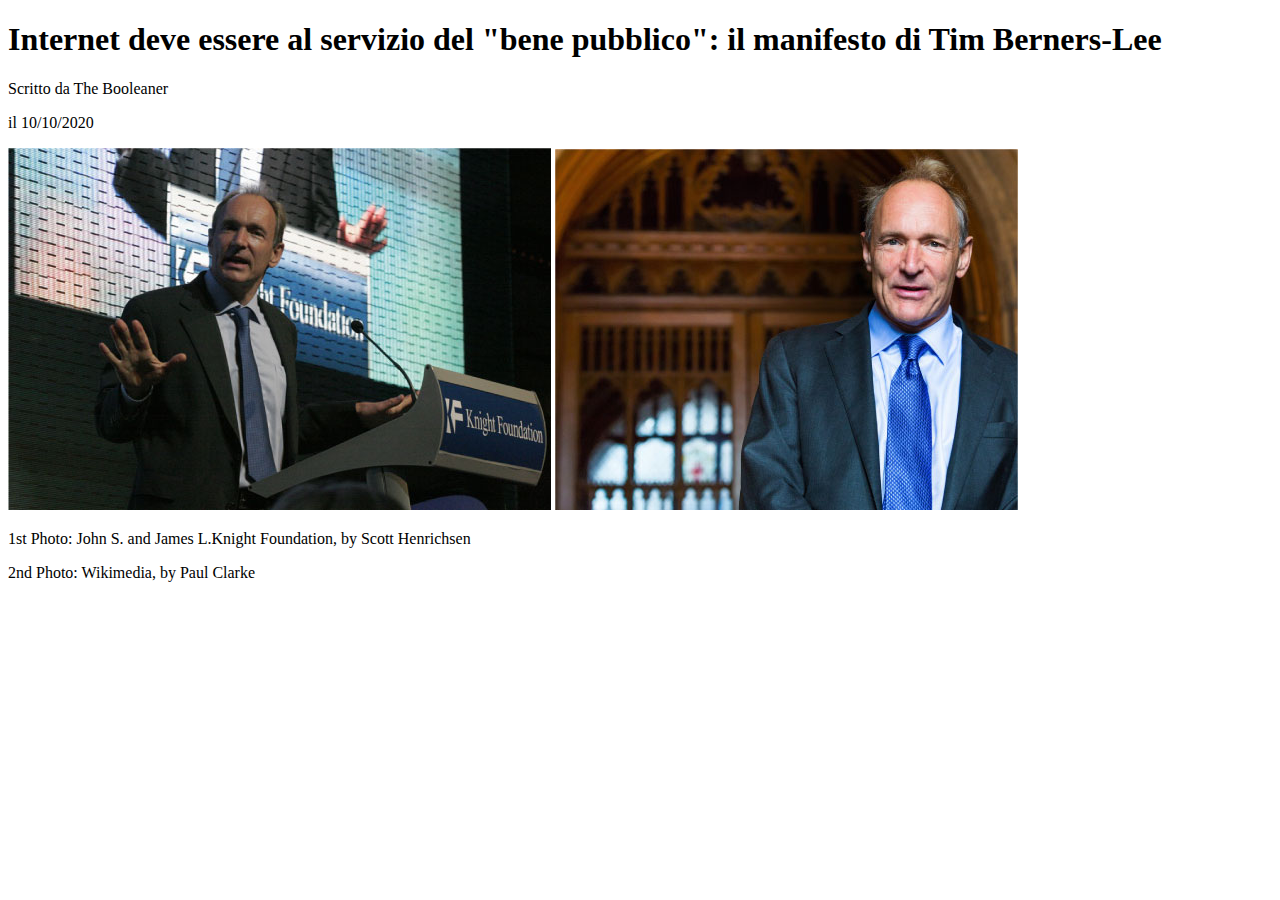
==== index.html @ fe5a6b71 "added html header" ====
<!DOCTYPE html>
<html lang="en">
<head>
    <meta charset="UTF-8">
    <meta name="viewport" content="width=device-width, initial-scale=1.0">
    <title>Document</title>
</head>
<body>
    <header>
        <section>
            <h1>
                Internet deve essere al servizio del "bene pubblico": il manifesto di Tim Berners-Lee
            </h1>
            <p>
                Scritto da The Booleaner
            </p>
            <p>
                il 10/10/2020
            </p>
            <img src="./assets/img/tim-1.jpg">
            <img src="./assets/img/tim-2.jpg">
            <p>
                1st Photo: John S. and James L.Knight Foundation, by Scott Henrichsen
            </p>
            <p>
                2nd Photo: Wikimedia, by Paul Clarke
            </p>
        </section>  
    </header>

    <main>

    </main>
    
    <footer>

    </footer>
</body>
</html>
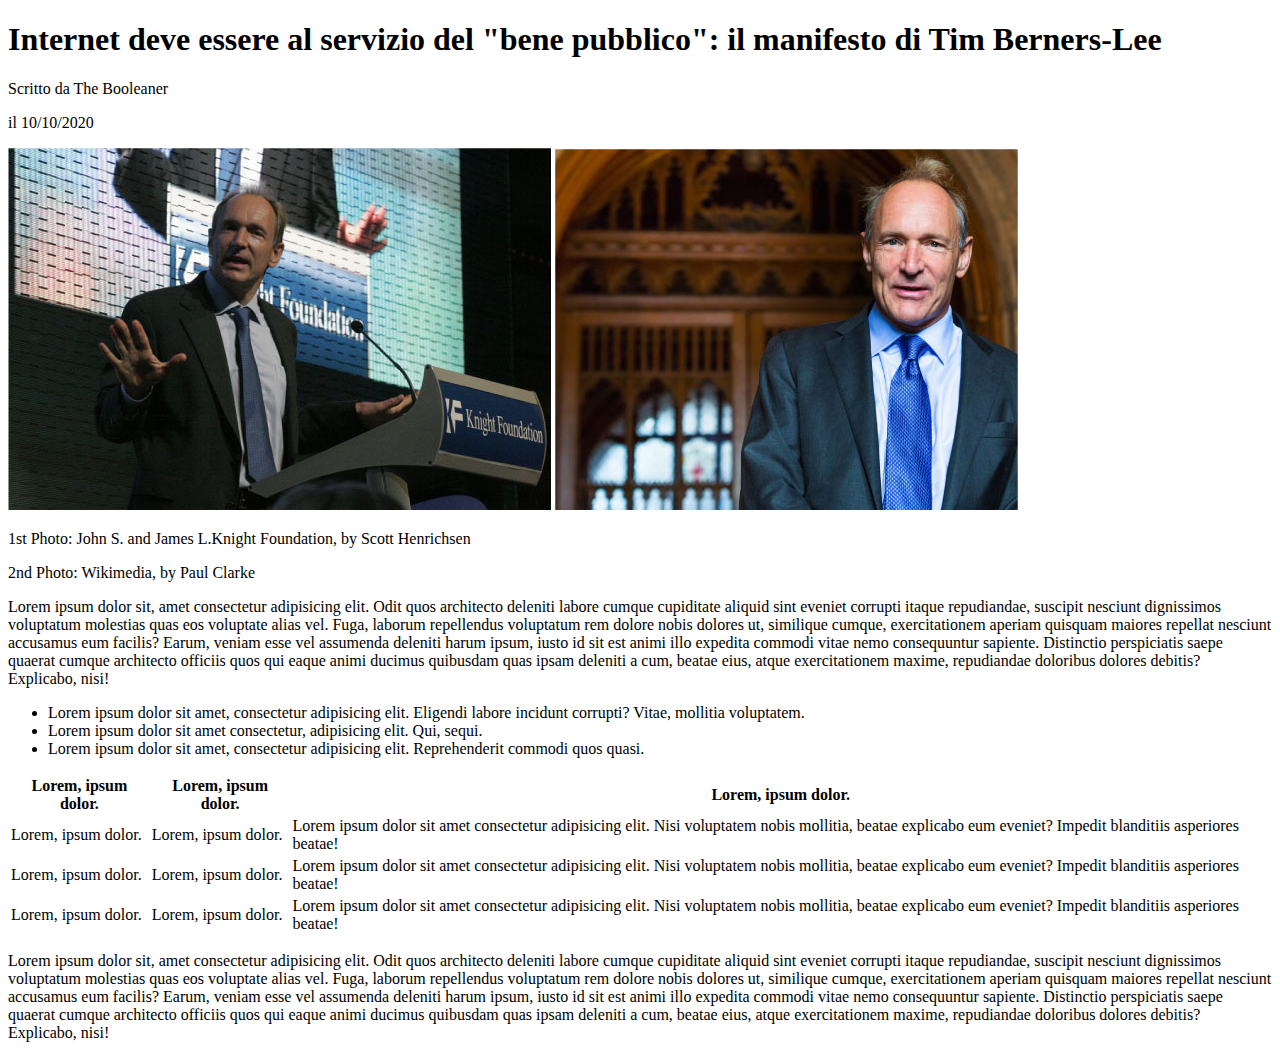
==== commit 6f938230: "added html main" ====
--- a/index.html
+++ b/index.html
@@ -29,7 +29,76 @@
     </header>
 
     <main>
+        <p>
+            Lorem ipsum dolor sit, amet consectetur adipisicing elit. Odit quos architecto deleniti labore cumque cupiditate aliquid sint eveniet corrupti itaque repudiandae, suscipit nesciunt dignissimos voluptatum molestias quas eos voluptate alias vel. Fuga, laborum repellendus voluptatum rem dolore nobis dolores ut, similique cumque, exercitationem aperiam quisquam maiores repellat nesciunt accusamus eum facilis? Earum, veniam esse vel assumenda deleniti harum ipsum, iusto id sit est animi illo expedita commodi vitae nemo consequuntur sapiente. Distinctio perspiciatis saepe quaerat cumque architecto officiis quos qui eaque animi ducimus quibusdam quas ipsam deleniti a cum, beatae eius, atque exercitationem maxime, repudiandae doloribus dolores debitis? Explicabo, nisi!
+        </p>
 
+        <ul>
+            <li>
+                Lorem ipsum dolor sit amet, consectetur adipisicing elit. Eligendi labore incidunt corrupti? Vitae, mollitia voluptatem.
+            </li>
+            <li>
+                Lorem ipsum dolor sit amet consectetur, adipisicing elit. Qui, sequi.
+            </li>
+            <li>
+                Lorem ipsum dolor sit amet, consectetur adipisicing elit. Reprehenderit commodi quos quasi.
+            </li>
+        </ul>
+
+        <table>
+            <thead>
+                <tr>
+                    <th>
+                        Lorem, ipsum dolor.
+                    </th>
+                    <th>
+                        Lorem, ipsum dolor.
+                    </th>
+                    <th>
+                        Lorem, ipsum dolor.
+                    </th>
+                </tr>
+            </thead>
+            <tbody>
+                <tr>
+                    <td>
+                        Lorem, ipsum dolor.
+                    </td>
+                    <td>
+                        Lorem, ipsum dolor.
+                    </td>
+                    <td>
+                        Lorem ipsum dolor sit amet consectetur adipisicing elit. Nisi voluptatem nobis mollitia, beatae explicabo eum eveniet? Impedit blanditiis asperiores beatae!
+                    </td>
+                </tr>
+                <tr>
+                    <td>
+                        Lorem, ipsum dolor.
+                    </td>
+                    <td>
+                        Lorem, ipsum dolor.
+                    </td>
+                    <td>
+                        Lorem ipsum dolor sit amet consectetur adipisicing elit. Nisi voluptatem nobis mollitia, beatae explicabo eum eveniet? Impedit blanditiis asperiores beatae!
+                    </td>
+                </tr>
+                <tr>
+                    <td>
+                        Lorem, ipsum dolor.
+                    </td>
+                    <td>
+                        Lorem, ipsum dolor.
+                    </td>
+                    <td>
+                        Lorem ipsum dolor sit amet consectetur adipisicing elit. Nisi voluptatem nobis mollitia, beatae explicabo eum eveniet? Impedit blanditiis asperiores beatae!
+                    </td>
+                </tr>
+            </tbody>
+        </table>
+
+        <p>
+            Lorem ipsum dolor sit, amet consectetur adipisicing elit. Odit quos architecto deleniti labore cumque cupiditate aliquid sint eveniet corrupti itaque repudiandae, suscipit nesciunt dignissimos voluptatum molestias quas eos voluptate alias vel. Fuga, laborum repellendus voluptatum rem dolore nobis dolores ut, similique cumque, exercitationem aperiam quisquam maiores repellat nesciunt accusamus eum facilis? Earum, veniam esse vel assumenda deleniti harum ipsum, iusto id sit est animi illo expedita commodi vitae nemo consequuntur sapiente. Distinctio perspiciatis saepe quaerat cumque architecto officiis quos qui eaque animi ducimus quibusdam quas ipsam deleniti a cum, beatae eius, atque exercitationem maxime, repudiandae doloribus dolores debitis? Explicabo, nisi!
+        </p>
     </main>
     
     <footer>
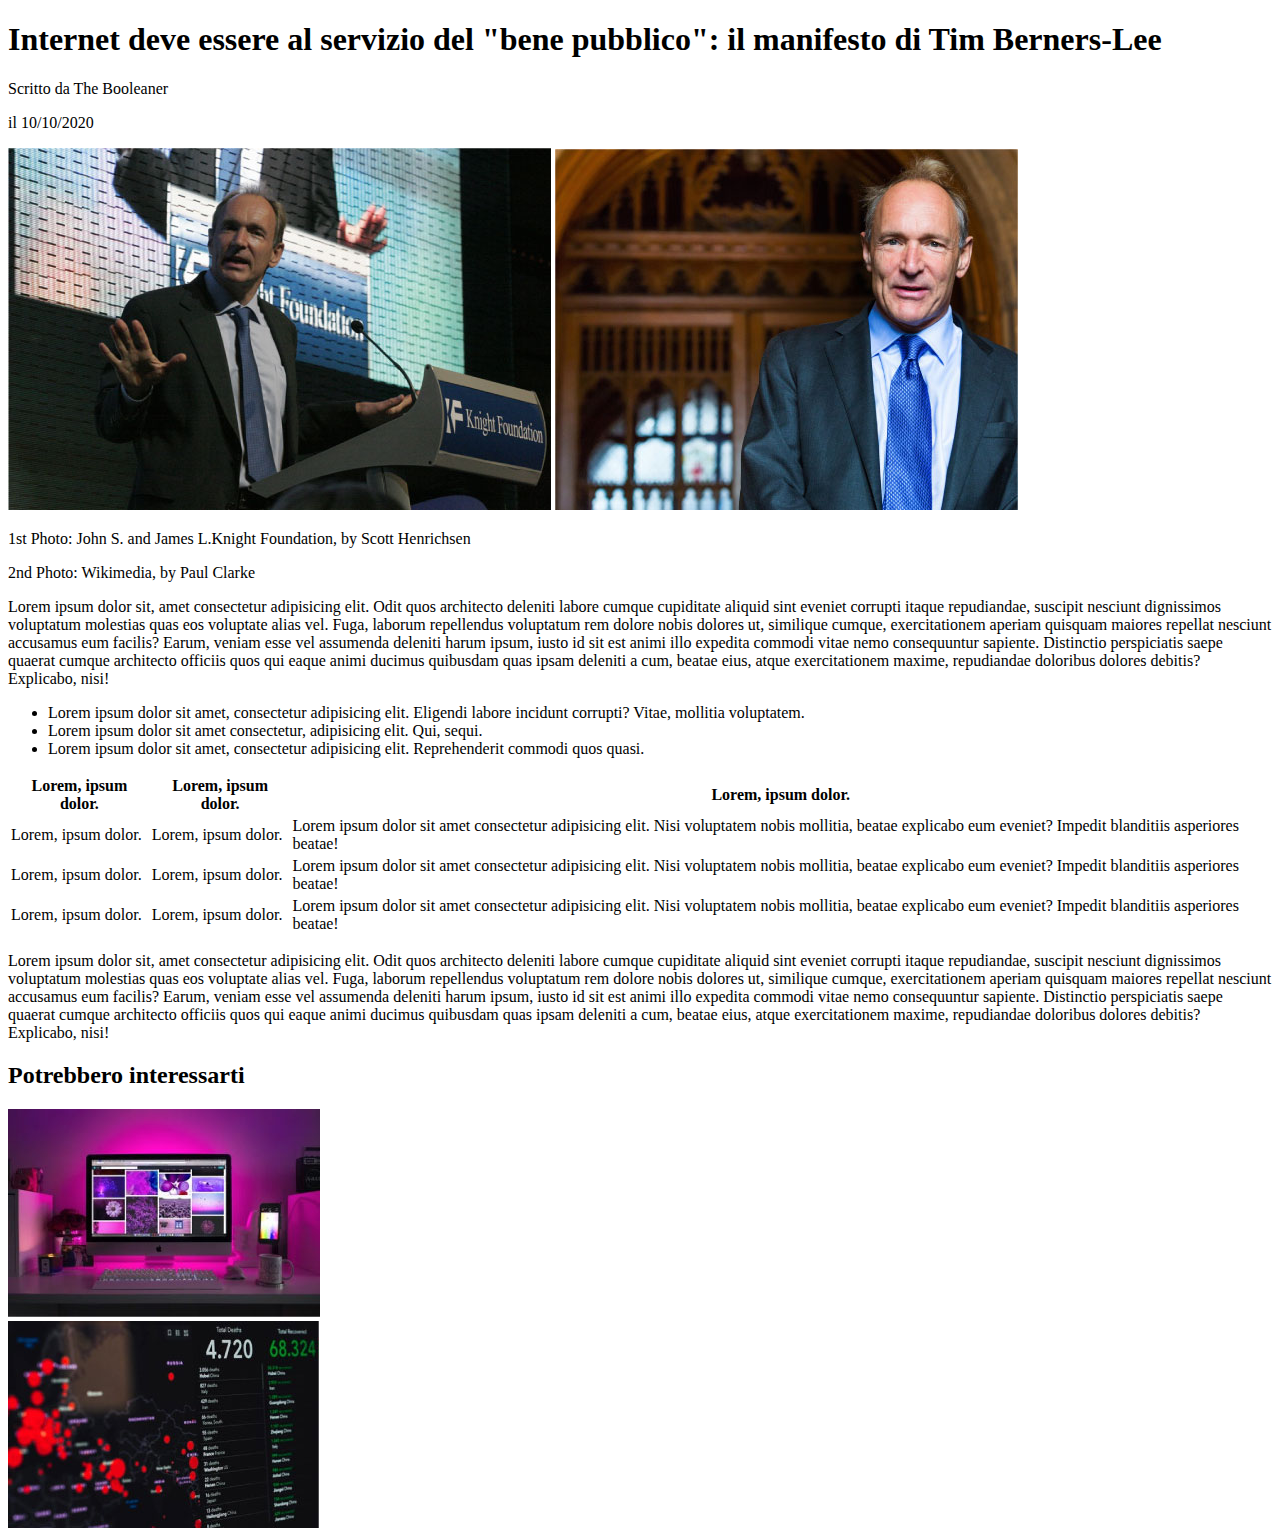
==== commit a363a833: "added footer html" ====
--- a/index.html
+++ b/index.html
@@ -4,6 +4,7 @@
     <meta charset="UTF-8">
     <meta name="viewport" content="width=device-width, initial-scale=1.0">
     <title>Document</title>
+    <link rel="stylesheet" href="./css/style.css">
 </head>
 <body>
     <header>
@@ -102,7 +103,12 @@
     </main>
     
     <footer>
-
+        <h2>
+            Potrebbero interessarti
+        </h2>
+        <img src="assets/img/monitor.jpg">
+        <br>
+        <img src="assets/img/graph.jpg">
     </footer>
 </body>
 </html>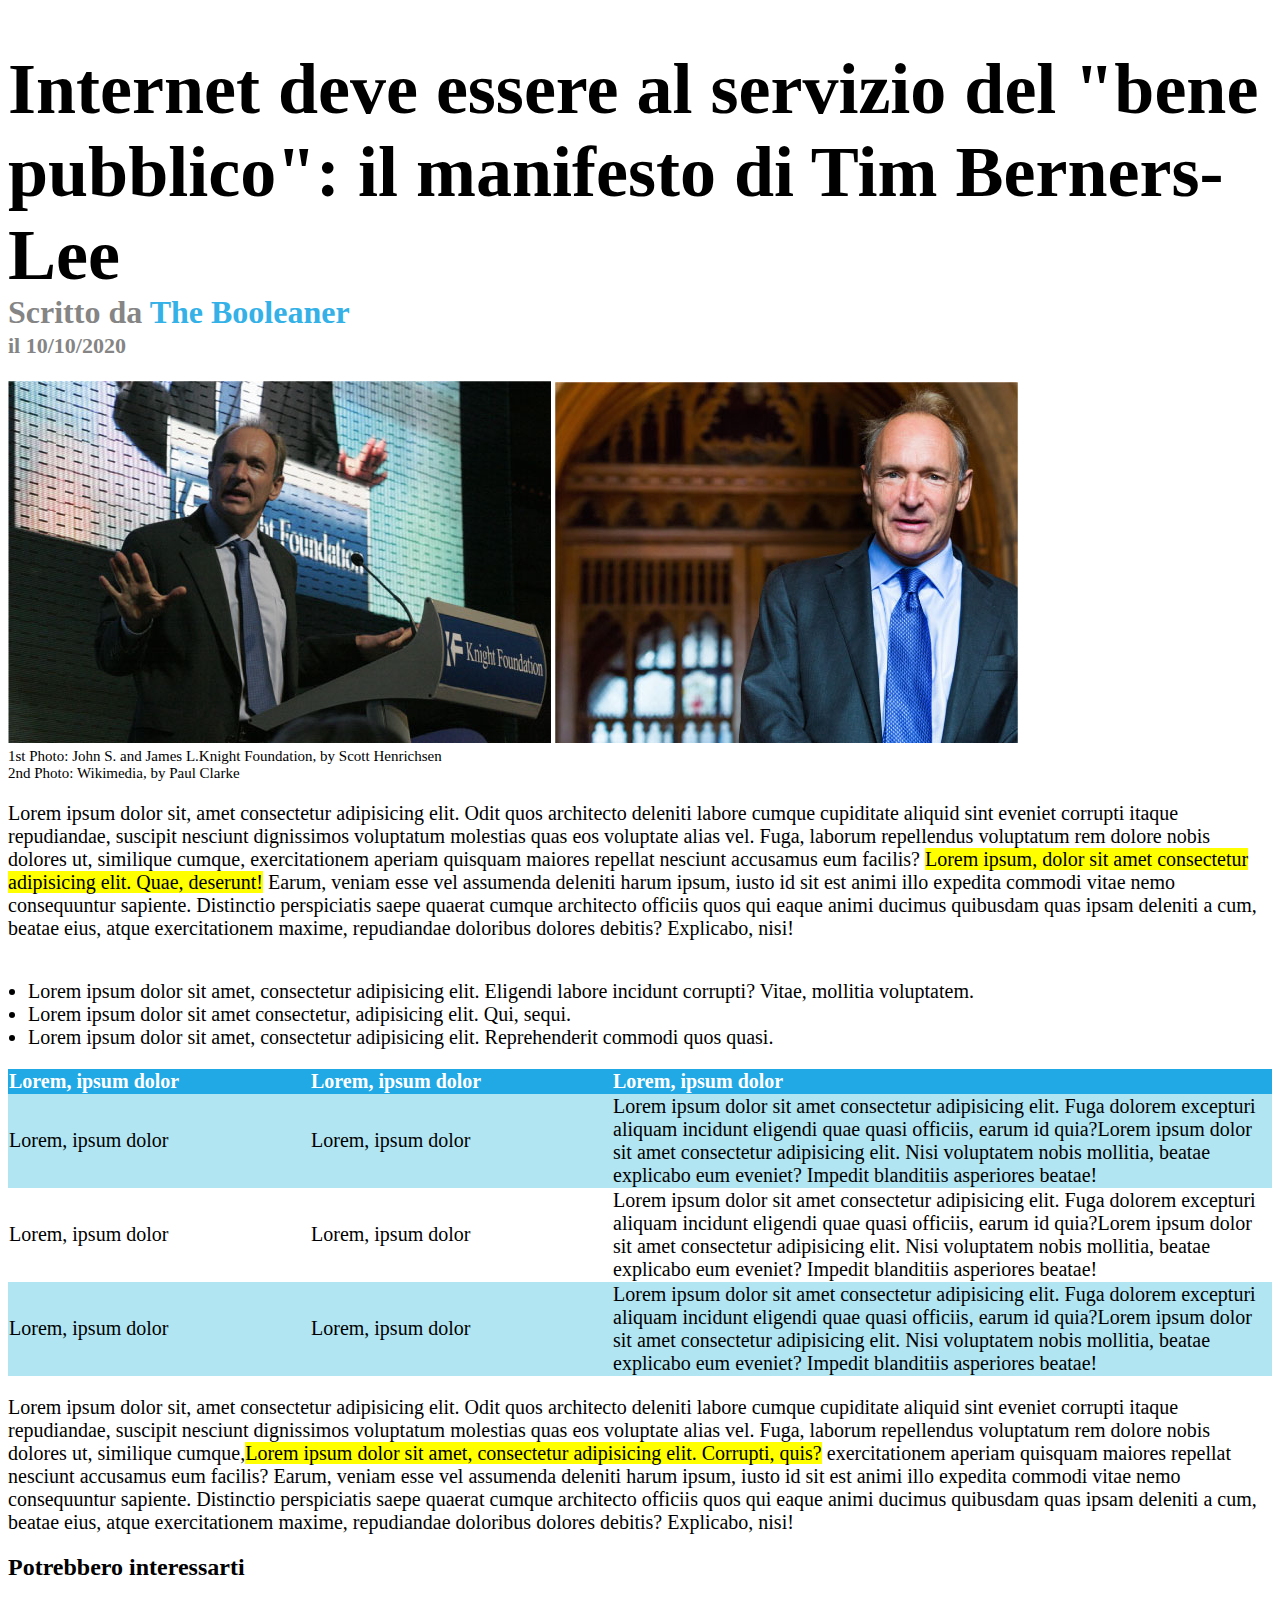
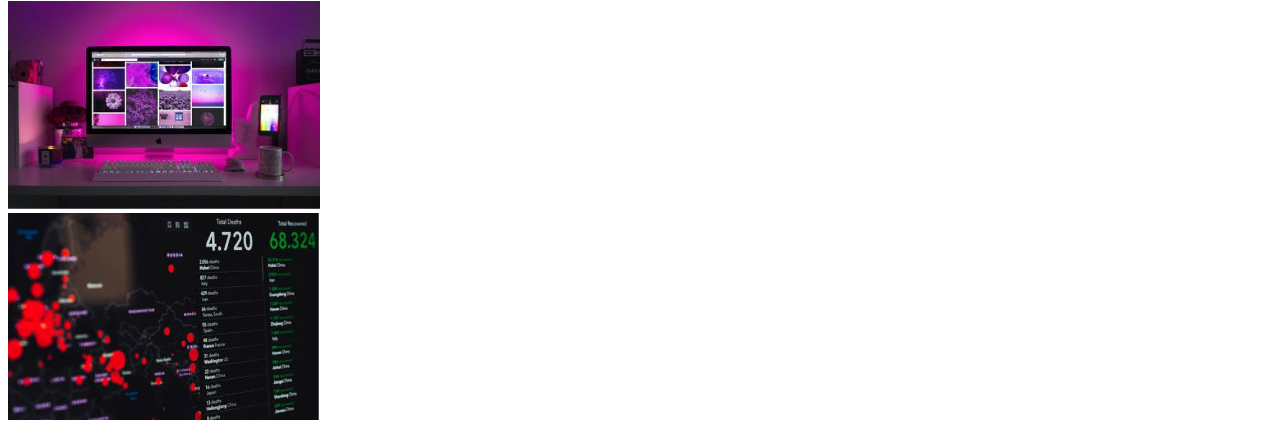
==== commit 71a504e9: "added main css" ====
--- a/index.html
+++ b/index.html
@@ -8,30 +8,30 @@
 </head>
 <body>
     <header>
-        <section>
-            <h1>
+            <h1 id="main_header">
                 Internet deve essere al servizio del "bene pubblico": il manifesto di Tim Berners-Lee
             </h1>
-            <p>
-                Scritto da The Booleaner
-            </p>
-            <p>
+             
+            <h2 id="second_header">
+                Scritto da <span class="underlined">The Booleaner</span>
+            </h2>
+
+            <h3 id="third_header">
                 il 10/10/2020
-            </p>
-            <img src="./assets/img/tim-1.jpg">
-            <img src="./assets/img/tim-2.jpg">
-            <p>
-                1st Photo: John S. and James L.Knight Foundation, by Scott Henrichsen
-            </p>
-            <p>
-                2nd Photo: Wikimedia, by Paul Clarke
-            </p>
-        </section>  
+            </h3>
+            
+                <img src="./assets/img/tim-1.jpg">
+                <img src="./assets/img/tim-2.jpg">
+                <p id="photo_description">
+                    1st Photo: John S. and James L.Knight Foundation, by Scott Henrichsen<br>
+                    2nd Photo: Wikimedia, by Paul Clarke
+                </p>
+
     </header>
 
     <main>
         <p>
-            Lorem ipsum dolor sit, amet consectetur adipisicing elit. Odit quos architecto deleniti labore cumque cupiditate aliquid sint eveniet corrupti itaque repudiandae, suscipit nesciunt dignissimos voluptatum molestias quas eos voluptate alias vel. Fuga, laborum repellendus voluptatum rem dolore nobis dolores ut, similique cumque, exercitationem aperiam quisquam maiores repellat nesciunt accusamus eum facilis? Earum, veniam esse vel assumenda deleniti harum ipsum, iusto id sit est animi illo expedita commodi vitae nemo consequuntur sapiente. Distinctio perspiciatis saepe quaerat cumque architecto officiis quos qui eaque animi ducimus quibusdam quas ipsam deleniti a cum, beatae eius, atque exercitationem maxime, repudiandae doloribus dolores debitis? Explicabo, nisi!
+            Lorem ipsum dolor sit, amet consectetur adipisicing elit. Odit quos architecto deleniti labore cumque cupiditate aliquid sint eveniet corrupti itaque repudiandae, suscipit nesciunt dignissimos voluptatum molestias quas eos voluptate alias vel. Fuga, laborum repellendus voluptatum rem dolore nobis dolores ut, similique cumque, exercitationem aperiam quisquam maiores repellat nesciunt accusamus eum facilis? <span>Lorem ipsum, dolor sit amet consectetur adipisicing elit. Quae, deserunt!</span> Earum, veniam esse vel assumenda deleniti harum ipsum, iusto id sit est animi illo expedita commodi vitae nemo consequuntur sapiente. Distinctio perspiciatis saepe quaerat cumque architecto officiis quos qui eaque animi ducimus quibusdam quas ipsam deleniti a cum, beatae eius, atque exercitationem maxime, repudiandae doloribus dolores debitis? Explicabo, nisi!
         </p>
 
         <ul>
@@ -46,59 +46,59 @@
             </li>
         </ul>
 
-        <table>
+        <table id="main_table">
             <thead>
                 <tr>
                     <th>
-                        Lorem, ipsum dolor.
+                        Lorem, ipsum dolor
                     </th>
                     <th>
-                        Lorem, ipsum dolor.
+                        Lorem, ipsum dolor
                     </th>
                     <th>
-                        Lorem, ipsum dolor.
+                        Lorem, ipsum dolor
                     </th>
                 </tr>
             </thead>
             <tbody>
                 <tr>
                     <td>
-                        Lorem, ipsum dolor.
+                        Lorem, ipsum dolor
                     </td>
                     <td>
-                        Lorem, ipsum dolor.
+                        Lorem, ipsum dolor
                     </td>
                     <td>
-                        Lorem ipsum dolor sit amet consectetur adipisicing elit. Nisi voluptatem nobis mollitia, beatae explicabo eum eveniet? Impedit blanditiis asperiores beatae!
+                        Lorem ipsum dolor sit amet consectetur adipisicing elit. Fuga dolorem excepturi aliquam incidunt eligendi quae quasi officiis, earum id quia?Lorem ipsum dolor sit amet consectetur adipisicing elit. Nisi voluptatem nobis mollitia, beatae explicabo eum eveniet? Impedit blanditiis asperiores beatae!
                     </td>
                 </tr>
                 <tr>
                     <td>
-                        Lorem, ipsum dolor.
+                        Lorem, ipsum dolor
                     </td>
                     <td>
-                        Lorem, ipsum dolor.
+                        Lorem, ipsum dolor
                     </td>
                     <td>
-                        Lorem ipsum dolor sit amet consectetur adipisicing elit. Nisi voluptatem nobis mollitia, beatae explicabo eum eveniet? Impedit blanditiis asperiores beatae!
+                        Lorem ipsum dolor sit amet consectetur adipisicing elit. Fuga dolorem excepturi aliquam incidunt eligendi quae quasi officiis, earum id quia?Lorem ipsum dolor sit amet consectetur adipisicing elit. Nisi voluptatem nobis mollitia, beatae explicabo eum eveniet? Impedit blanditiis asperiores beatae!
                     </td>
                 </tr>
                 <tr>
                     <td>
-                        Lorem, ipsum dolor.
+                        Lorem, ipsum dolor
                     </td>
                     <td>
-                        Lorem, ipsum dolor.
+                        Lorem, ipsum dolor
                     </td>
                     <td>
-                        Lorem ipsum dolor sit amet consectetur adipisicing elit. Nisi voluptatem nobis mollitia, beatae explicabo eum eveniet? Impedit blanditiis asperiores beatae!
+                        Lorem ipsum dolor sit amet consectetur adipisicing elit. Fuga dolorem excepturi aliquam incidunt eligendi quae quasi officiis, earum id quia?Lorem ipsum dolor sit amet consectetur adipisicing elit. Nisi voluptatem nobis mollitia, beatae explicabo eum eveniet? Impedit blanditiis asperiores beatae!
                     </td>
                 </tr>
             </tbody>
         </table>
 
         <p>
-            Lorem ipsum dolor sit, amet consectetur adipisicing elit. Odit quos architecto deleniti labore cumque cupiditate aliquid sint eveniet corrupti itaque repudiandae, suscipit nesciunt dignissimos voluptatum molestias quas eos voluptate alias vel. Fuga, laborum repellendus voluptatum rem dolore nobis dolores ut, similique cumque, exercitationem aperiam quisquam maiores repellat nesciunt accusamus eum facilis? Earum, veniam esse vel assumenda deleniti harum ipsum, iusto id sit est animi illo expedita commodi vitae nemo consequuntur sapiente. Distinctio perspiciatis saepe quaerat cumque architecto officiis quos qui eaque animi ducimus quibusdam quas ipsam deleniti a cum, beatae eius, atque exercitationem maxime, repudiandae doloribus dolores debitis? Explicabo, nisi!
+            Lorem ipsum dolor sit, amet consectetur adipisicing elit. Odit quos architecto deleniti labore cumque cupiditate aliquid sint eveniet corrupti itaque repudiandae, suscipit nesciunt dignissimos voluptatum molestias quas eos voluptate alias vel. Fuga, laborum repellendus voluptatum rem dolore nobis dolores ut, similique cumque,<span>Lorem ipsum dolor sit amet, consectetur adipisicing elit. Corrupti, quis?</span> exercitationem aperiam quisquam maiores repellat nesciunt accusamus eum facilis? Earum, veniam esse vel assumenda deleniti harum ipsum, iusto id sit est animi illo expedita commodi vitae nemo consequuntur sapiente. Distinctio perspiciatis saepe quaerat cumque architecto officiis quos qui eaque animi ducimus quibusdam quas ipsam deleniti a cum, beatae eius, atque exercitationem maxime, repudiandae doloribus dolores debitis? Explicabo, nisi!
         </p>
     </main>
     
--- a/css/style.css
+++ b/css/style.css
@@ -0,0 +1,56 @@
+#main_header {
+    font-size: 72px;
+    margin-bottom: -30px;
+}
+
+#second_header {
+    font-size: 32px;
+    color: #858585;
+    margin-bottom: -20px;
+}
+
+#third_header {
+    font-size: 22px;
+    color: #858585;
+}
+
+.underlined {
+    color: #34b1e7;
+}
+
+#photo_description {
+    font-size: 15px;
+    margin-top: 1px;
+}
+
+main {
+    font-size: 20px;
+}
+
+main ul {
+    padding: 20px;
+    margin: 0;
+}
+
+main span {
+    background-color: yellow;
+}
+
+#main_table {
+    border-collapse: collapse;
+    margin:0;
+}
+
+#main_table thead {
+    color: white;
+    background-color: #20a9e5;
+    text-align: left;
+}
+
+#main_table td {
+    min-width: 300px;
+    
+}
+#main_table tbody tr:nth-child(odd) {
+    background-color: #b1e5f2;
+}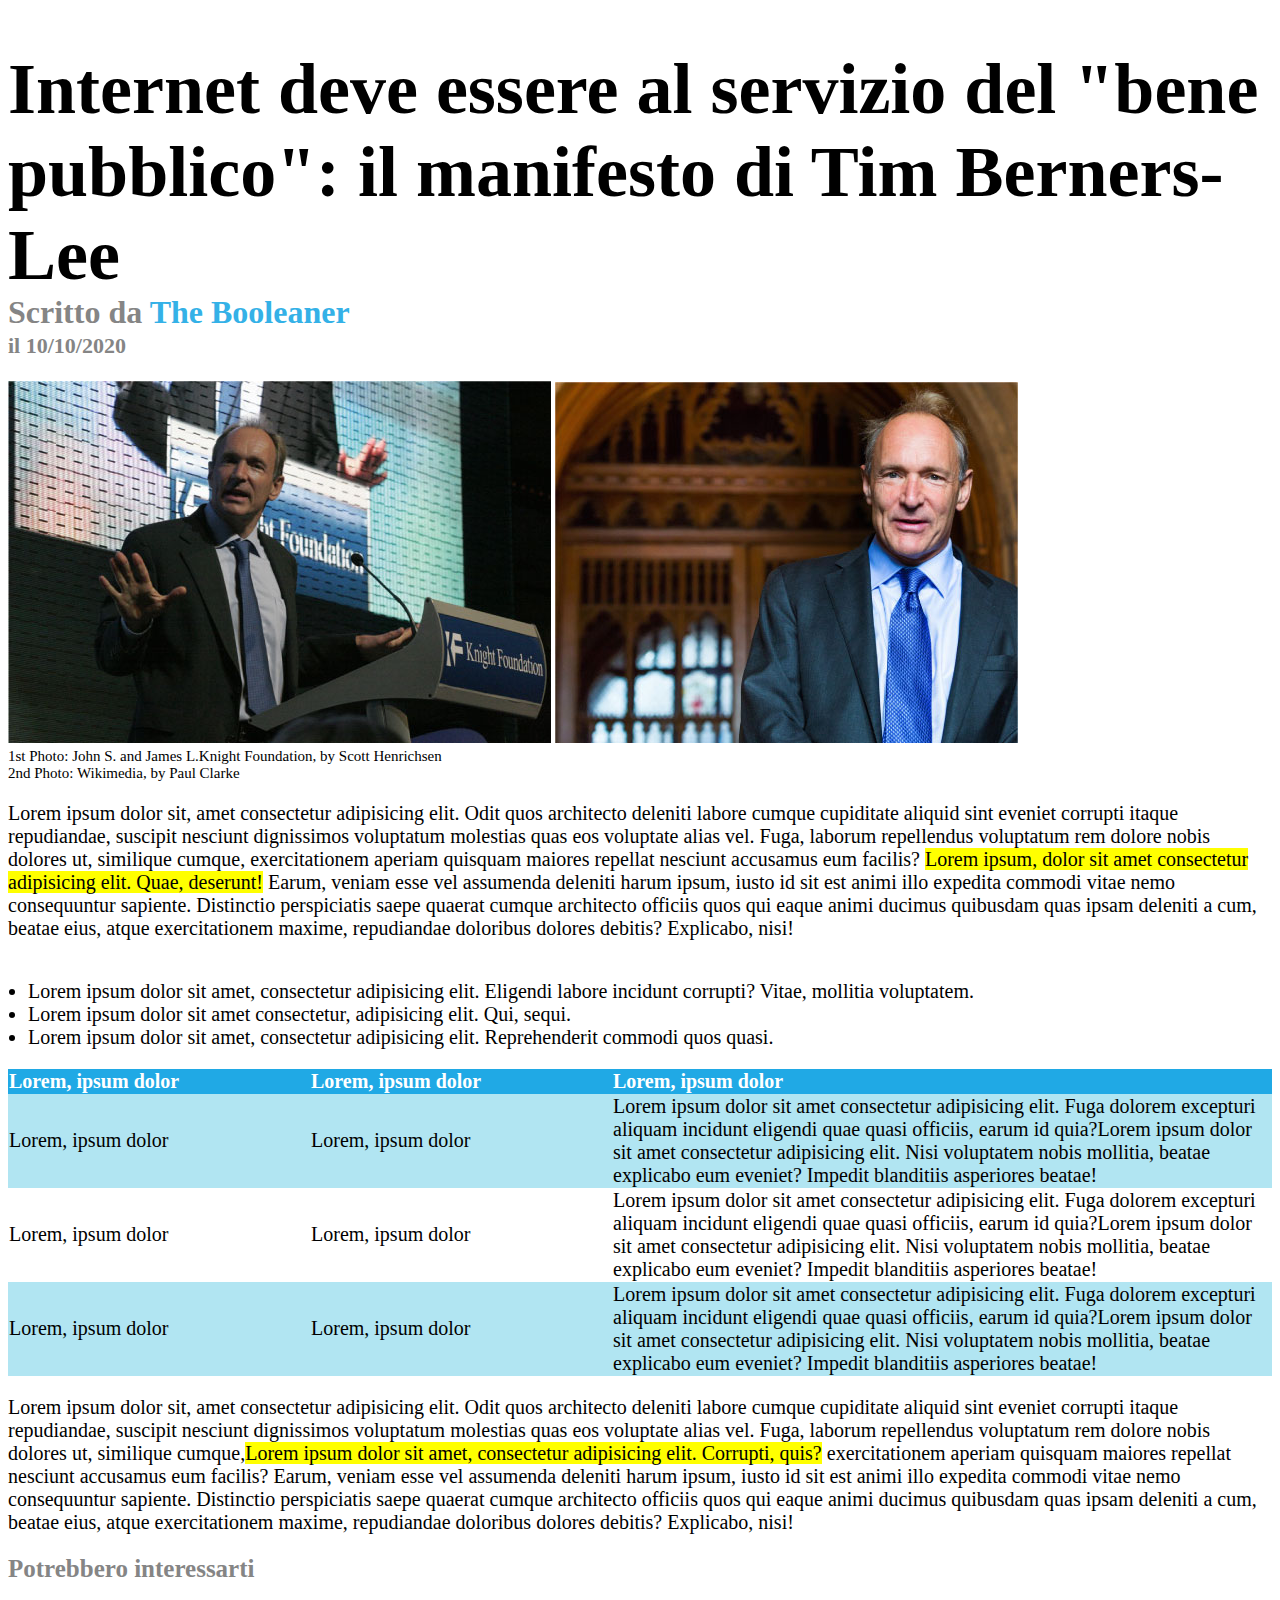
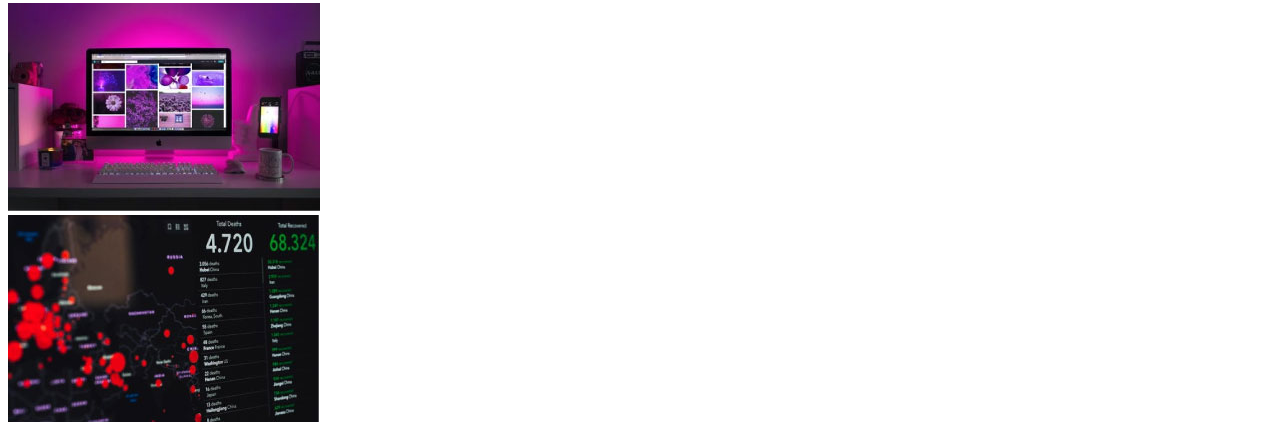
==== commit 8408be96: "added footer css" ====
--- a/index.html
+++ b/index.html
@@ -103,7 +103,7 @@
     </main>
     
     <footer>
-        <h2>
+        <h2 id="footer_extras">
             Potrebbero interessarti
         </h2>
         <img src="assets/img/monitor.jpg">
--- a/css/style.css
+++ b/css/style.css
@@ -53,4 +53,9 @@
 }
 #main_table tbody tr:nth-child(odd) {
     background-color: #b1e5f2;
+}
+
+#footer_extras {
+    font-size:25px;
+    color:#858585;
 }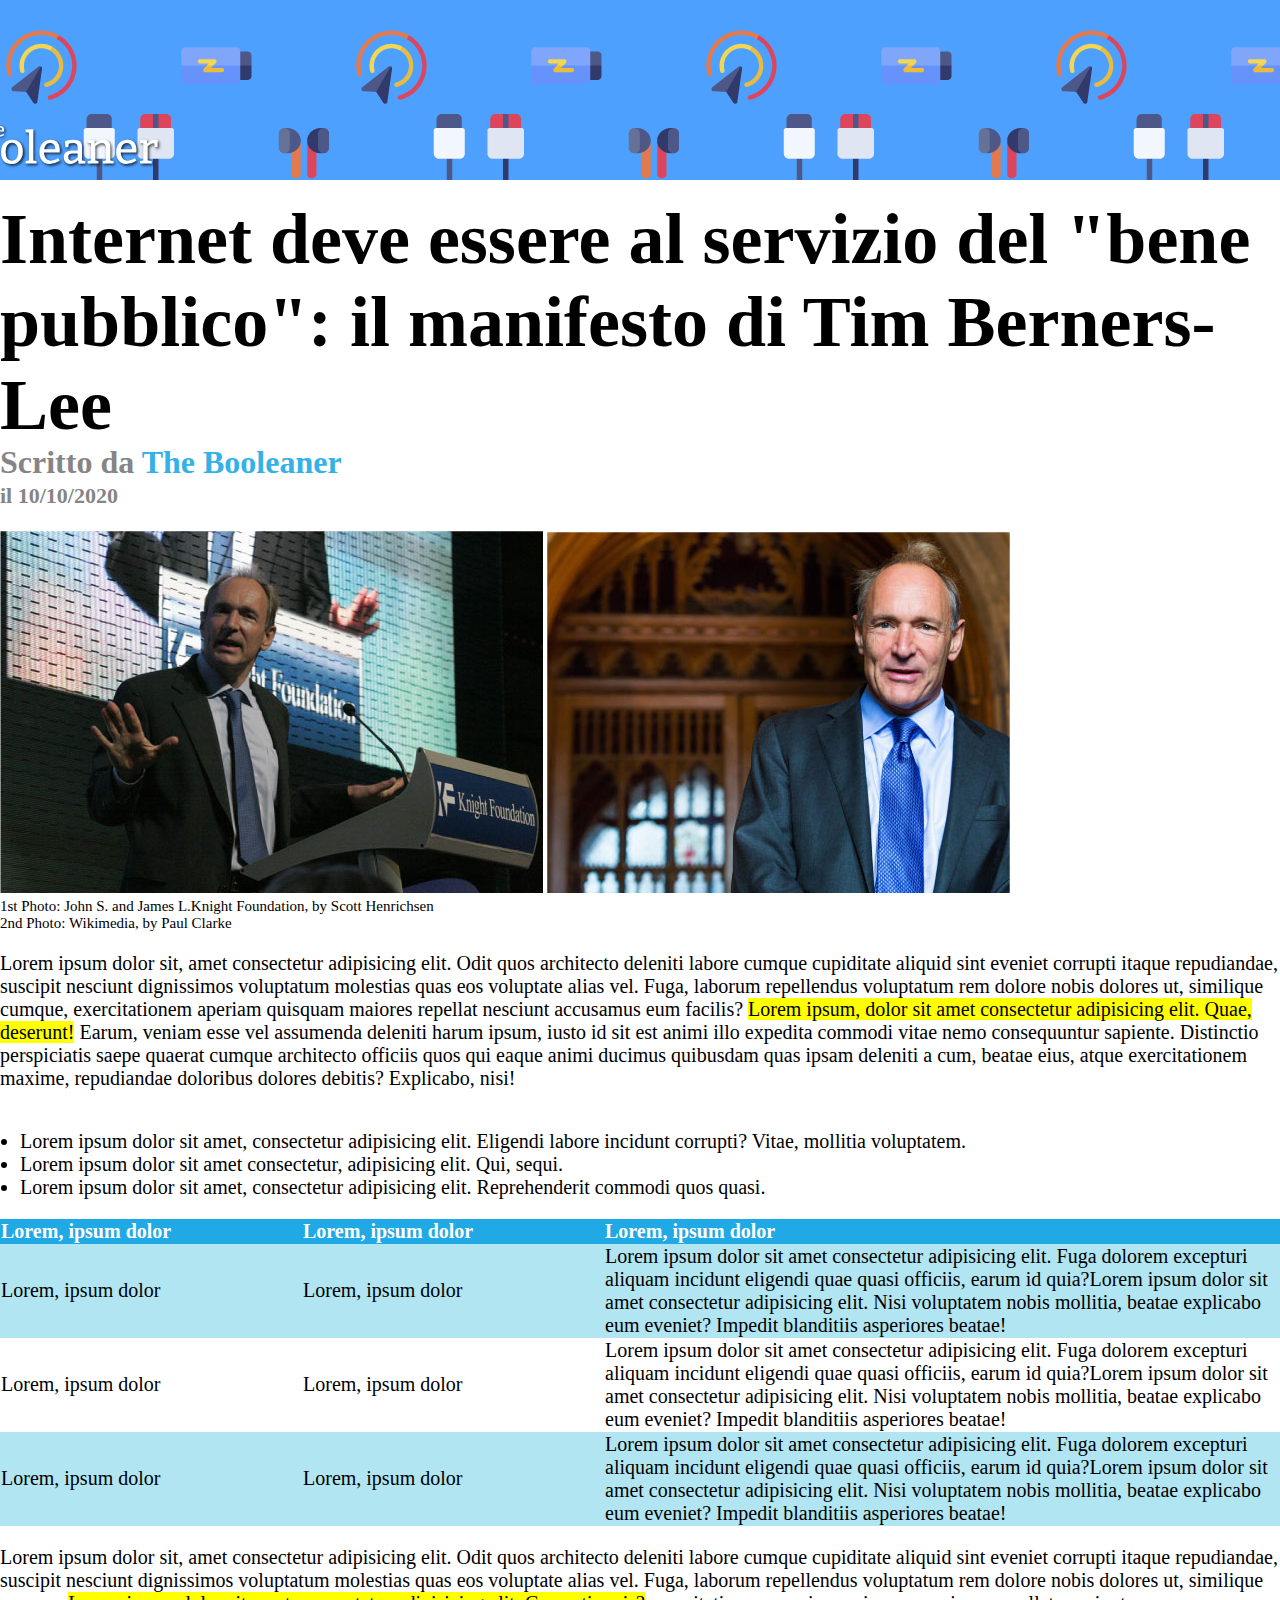
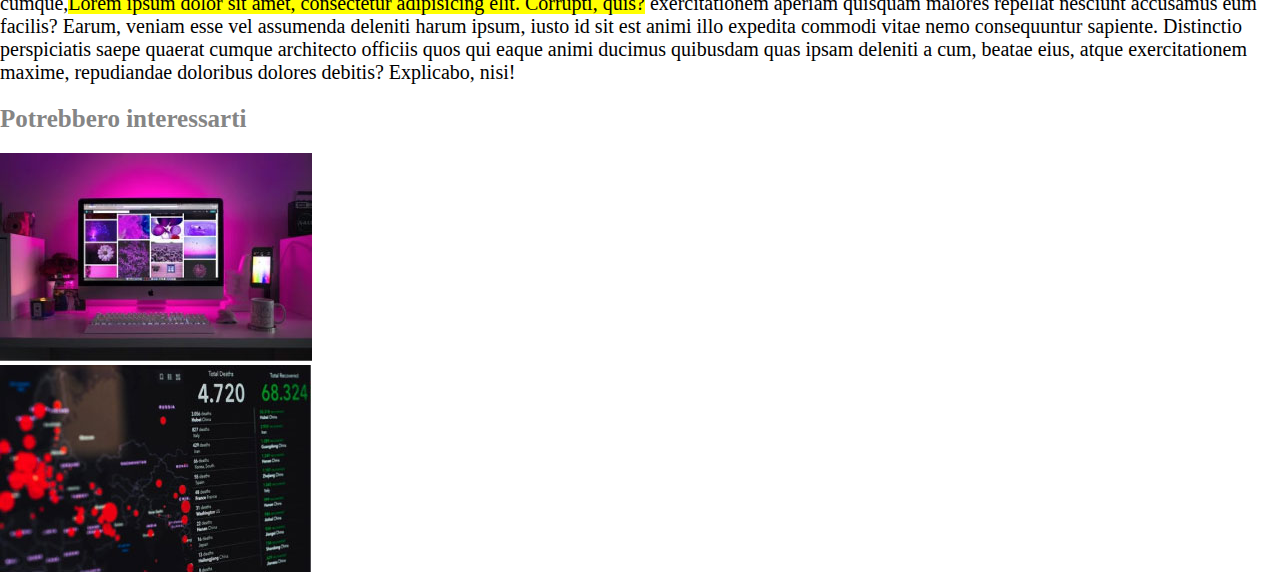
==== commit 671677a0: "added upper banner" ====
--- a/index.html
+++ b/index.html
@@ -6,12 +6,15 @@
     <title>Document</title>
     <link rel="stylesheet" href="./css/style.css">
 </head>
-<body>
+<body> 
+
     <header>
+        <div id="banner">
+        <img src="assets/img/logo.svg">
+        </div> 
             <h1 id="main_header">
                 Internet deve essere al servizio del "bene pubblico": il manifesto di Tim Berners-Lee
             </h1>
-             
             <h2 id="second_header">
                 Scritto da <span class="underlined">The Booleaner</span>
             </h2>
--- a/css/style.css
+++ b/css/style.css
@@ -1,3 +1,24 @@
+body {
+    margin: 0;
+    padding: 0;
+}
+
+
+#banner {
+    background-image: url("../assets/img/pattern.png");
+    background-color: #4ea0ff;
+    width: 100%;
+    height: 180px;
+    margin-bottom: -30px;
+}
+
+#banner img {
+    width: 30%;
+    height: 30%;
+    margin-top: 120px;
+    margin-left: -140px;
+}
+
 #main_header {
     font-size: 72px;
     margin-bottom: -30px;
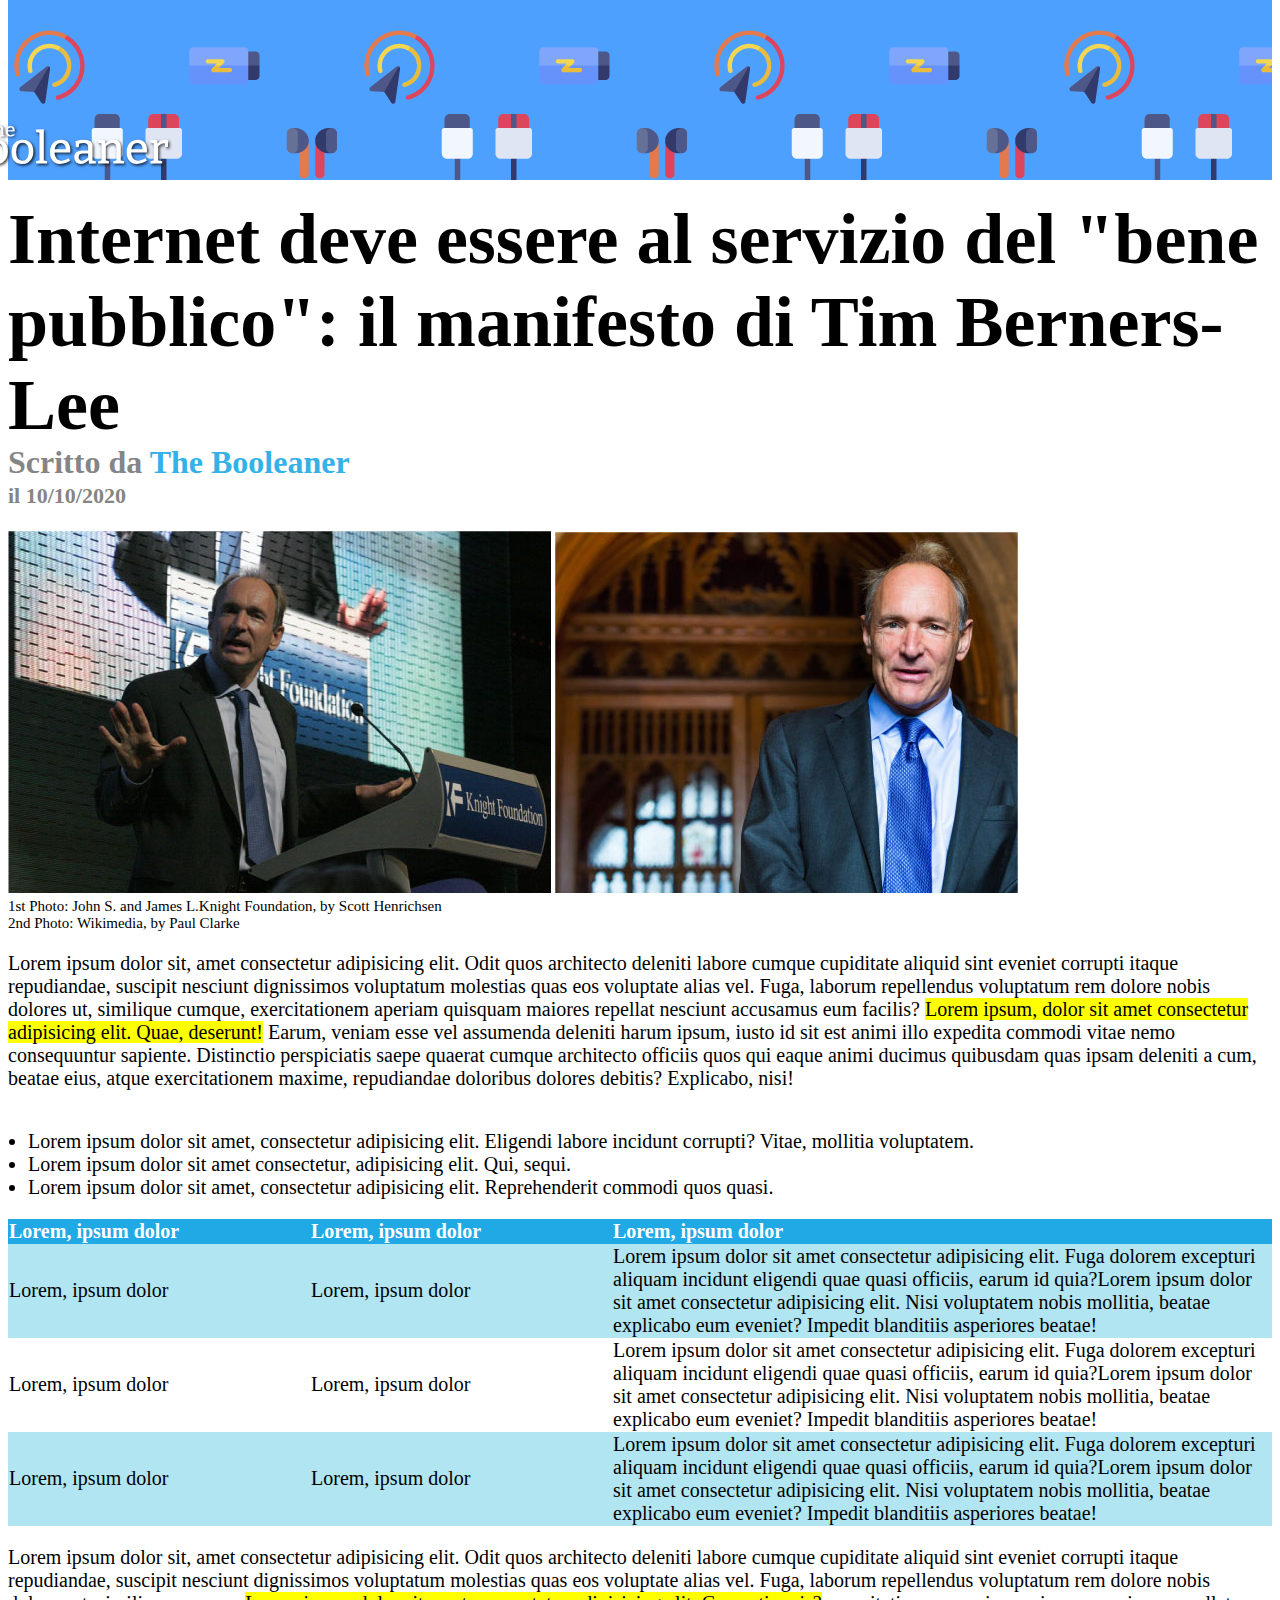
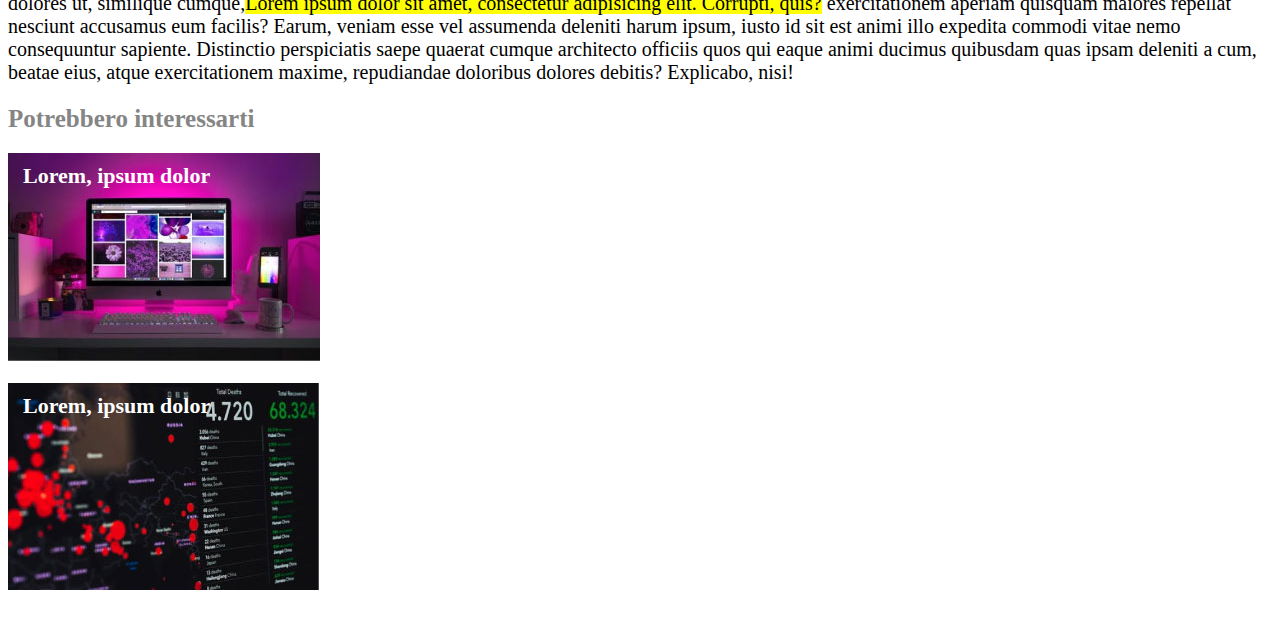
==== commit f8e96d4c: "added overlapping text on footer img & alt text on all imgs" ====
--- a/index.html
+++ b/index.html
@@ -10,7 +10,7 @@
 
     <header>
         <div id="banner">
-        <img src="assets/img/logo.svg">
+        <img src="assets/img/logo.svg" alt="alternative text">
         </div> 
             <h1 id="main_header">
                 Internet deve essere al servizio del "bene pubblico": il manifesto di Tim Berners-Lee
@@ -23,8 +23,8 @@
                 il 10/10/2020
             </h3>
             
-                <img src="./assets/img/tim-1.jpg">
-                <img src="./assets/img/tim-2.jpg">
+                <img src="./assets/img/tim-1.jpg" alt="alternative text">
+                <img src="./assets/img/tim-2.jpg" alt="alternative text">
                 <p id="photo_description">
                     1st Photo: John S. and James L.Knight Foundation, by Scott Henrichsen<br>
                     2nd Photo: Wikimedia, by Paul Clarke
@@ -109,9 +109,17 @@
         <h2 id="footer_extras">
             Potrebbero interessarti
         </h2>
-        <img src="assets/img/monitor.jpg">
+        <div id="external_page">
+            <p>Lorem, ipsum dolor</p>
+            <img src="assets/img/monitor.jpg" alt="alternative text">
+        </div>
         <br>
-        <img src="assets/img/graph.jpg">
+        <div id="external_page">
+            <p>Lorem, ipsum dolor</p>
+            <img src="assets/img/graph.jpg" alt="alternative text">
+        </div>
+        <br>
+
     </footer>
 </body>
 </html>--- a/css/style.css
+++ b/css/style.css
@@ -1,5 +1,5 @@
 body {
-    margin: 0;
+    margin-top: 0;
     padding: 0;
 }
 
@@ -16,7 +16,7 @@
     width: 30%;
     height: 30%;
     margin-top: 120px;
-    margin-left: -140px;
+    margin-left: -135px;
 }
 
 #main_header {
@@ -79,4 +79,13 @@
 #footer_extras {
     font-size:25px;
     color:#858585;
+}
+
+#external_page p {
+    color:white;
+    font-size:22px;
+    font-weight: bold;
+    position: absolute;
+    margin-top: 10px;
+    margin-left: 15px;
 }